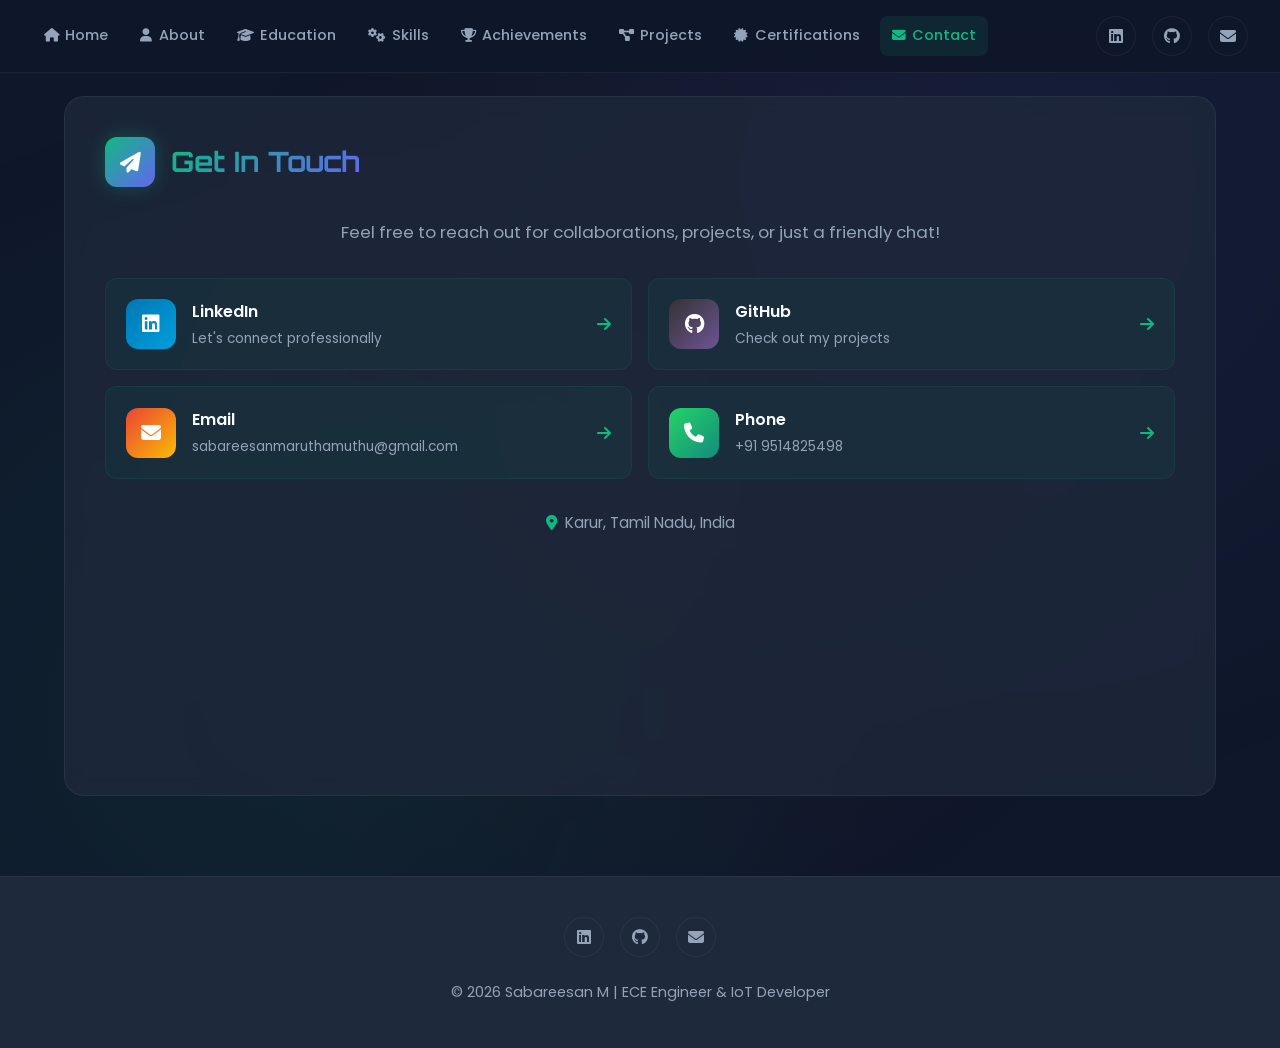
==== contact.html @ 8d986075 "Add files via upload" ====
<!DOCTYPE html>
<html lang="en">
  <head>
    <meta charset="UTF-8" />
    <meta name="viewport" content="width=device-width, initial-scale=1.0" />
    <meta name="description" content="Contact - Sabareesan M" />
    <title>Contact | Sabareesan M</title>
    <link rel="stylesheet" href="style.css" />
    <link rel="preconnect" href="https://fonts.googleapis.com" />
    <link rel="preconnect" href="https://fonts.gstatic.com" crossorigin />
    <link href="https://fonts.googleapis.com/css2?family=Orbitron:wght@400;500;600;700;800;900&family=Poppins:wght@300;400;500;600;700&family=Fira+Code:wght@400;500&display=swap" rel="stylesheet" />
    <link rel="icon" href="assets/icons/chip.svg" />
    <link rel="stylesheet" href="https://cdnjs.cloudflare.com/ajax/libs/font-awesome/6.5.1/css/all.min.css" crossorigin="anonymous" />
  </head>
  <body>
    <div class="parallax-bg" id="parallax-bg"></div>
    <div id="scroll-progress"></div>
    
    <nav class="navbar" id="navbar">
      <ul class="nav-links" id="navLinks">
        <li><a href="index.html"><i class="fas fa-home"></i> <span>Home</span></a></li>
        <li><a href="about.html"><i class="fas fa-user"></i> <span>About</span></a></li>
        <li><a href="education.html"><i class="fas fa-graduation-cap"></i> <span>Education</span></a></li>
        <li><a href="skills.html"><i class="fas fa-cogs"></i> <span>Skills</span></a></li>
        <li><a href="achievements.html"><i class="fas fa-trophy"></i> <span>Achievements</span></a></li>
        <li><a href="projects.html"><i class="fas fa-project-diagram"></i> <span>Projects</span></a></li>
        <li><a href="certifications.html"><i class="fas fa-certificate"></i> <span>Certifications</span></a></li>
        <li><a href="contact.html" class="active"><i class="fas fa-envelope"></i> <span>Contact</span></a></li>
      </ul>
      <div class="nav-icons">
        <a href="https://linkedin.com/in/sabaree-san-504a95327" target="_blank" title="LinkedIn">
          <i class="fab fa-linkedin"></i>
        </a>
        <a href="https://github.com/sabaree123" target="_blank" title="GitHub">
          <i class="fab fa-github"></i>
        </a>
        <a href="mailto:sabareesanmaruthamuthu@gmail.com" title="Gmail">
          <i class="fas fa-envelope"></i>
        </a>
      </div>
      <div class="nav-toggle" id="navToggle"><i class="fas fa-bars"></i></div>
    </nav>

    <main>
      <section class="dashboard-card page-section visible">
        <div class="section-header">
          <span class="section-icon"><i class="fas fa-paper-plane"></i></span>
          <h2>Get In Touch</h2>
        </div>
        <p class="contact-intro">Feel free to reach out for collaborations, projects, or just a friendly chat!</p>
        <div class="contact-cards">
          <a href="https://www.linkedin.com/in/sabaree-san-504a95327/" target="_blank" class="contact-card linkedin">
            <div class="contact-card-icon">
              <i class="fab fa-linkedin"></i>
            </div>
            <div class="contact-card-info">
              <h3>LinkedIn</h3>
              <p>Let's connect professionally</p>
            </div>
            <i class="fas fa-arrow-right"></i>
          </a>
          <a href="https://github.com/sabaree123" target="_blank" class="contact-card github">
            <div class="contact-card-icon">
              <i class="fab fa-github"></i>
            </div>
            <div class="contact-card-info">
              <h3>GitHub</h3>
              <p>Check out my projects</p>
            </div>
            <i class="fas fa-arrow-right"></i>
          </a>
          <a href="mailto:sabareesanmaruthamuthu@gmail.com" class="contact-card email">
            <div class="contact-card-icon">
              <i class="fas fa-envelope"></i>
            </div>
            <div class="contact-card-info">
              <h3>Email</h3>
              <p>sabareesanmaruthamuthu@gmail.com</p>
            </div>
            <i class="fas fa-arrow-right"></i>
          </a>
          <a href="tel:+919514825498" class="contact-card phone">
            <div class="contact-card-icon">
              <i class="fas fa-phone"></i>
            </div>
            <div class="contact-card-info">
              <h3>Phone</h3>
              <p>+91 9514825498</p>
            </div>
            <i class="fas fa-arrow-right"></i>
          </a>
        </div>
        <div class="contact-location">
          <i class="fas fa-map-marker-alt"></i>
          <span>Karur, Tamil Nadu, India</span>
        </div>
      </section>
    </main>

    <!-- Next Page Navigation -->
    <div class="next-page-nav">
      <a href="index.html" class="next-page-btn">
        <div class="page-label">
          <span class="next-text">Back to</span>
          <span class="page-name">Home</span>
        </div>
        <i class="fas fa-home"></i>
      </a>
    </div>

    <!-- Back to Top -->
    <button class="back-to-top" title="Back to Top">
      <i class="fas fa-chevron-up"></i>
    </button>

    <footer class="footer">
      <div class="footer-content">
        <div class="footer-social">
          <a href="https://linkedin.com/in/sabaree-san-504a95327" target="_blank" title="LinkedIn">
            <i class="fab fa-linkedin"></i>
          </a>
          <a href="https://github.com/sabaree123" target="_blank" title="GitHub">
            <i class="fab fa-github"></i>
          </a>
          <a href="mailto:sabareesanmaruthamuthu@gmail.com" title="Email">
            <i class="fas fa-envelope"></i>
          </a>
        </div>
        <div class="footer-text">
          <p>&copy; 2026 Sabareesan M | ECE Engineer & IoT Developer</p>
        </div>
      </div>
    </footer>

    <script src="script.js"></script>
  </body>
</html>
---- style.css ----
/* ============================================
   SABAREESAN M - PORTFOLIO STYLES
   Modern, Attractive & Mobile-First Design
   ============================================ */

/* CSS Variables */
:root {
  --primary: #10b981;
  --primary-light: #34d399;
  --primary-dark: #059669;
  --primary-glow: rgba(16, 185, 129, 0.3);
  --secondary: #6366f1;
  --secondary-light: #818cf8;
  --accent: #f59e0b;
  --dark: #0f172a;
  --dark-lighter: #1e293b;
  --text-primary: #f8fafc;
  --text-secondary: #94a3b8;
  --text-dark: #1e293b;
  --card-bg: rgba(30, 41, 59, 0.8);
  --card-border: rgba(148, 163, 184, 0.1);
  --gradient-primary: linear-gradient(135deg, #10b981 0%, #6366f1 100%);
  --gradient-secondary: linear-gradient(135deg, #1e293b 0%, #0f172a 100%);
  --gradient-hero: linear-gradient(135deg, rgba(16, 185, 129, 0.1) 0%, rgba(99, 102, 241, 0.1) 100%);
  --shadow-sm: 0 1px 2px rgba(0, 0, 0, 0.05);
  --shadow-md: 0 4px 6px -1px rgba(0, 0, 0, 0.1);
  --shadow-lg: 0 10px 15px -3px rgba(0, 0, 0, 0.1);
  --shadow-xl: 0 20px 25px -5px rgba(0, 0, 0, 0.1);
  --shadow-glow: 0 0 40px rgba(16, 185, 129, 0.3);
  --radius-sm: 8px;
  --radius-md: 12px;
  --radius-lg: 20px;
  --radius-xl: 30px;
  --transition-fast: 0.15s ease;
  --transition-normal: 0.3s ease;
  --transition-slow: 0.5s ease;
}

/* Reset & Base */
*, *::before, *::after {
  margin: 0;
  padding: 0;
  box-sizing: border-box;
}

html {
  scroll-behavior: smooth;
  font-size: 16px;
}

body {
  font-family: 'Poppins', -apple-system, BlinkMacSystemFont, 'Segoe UI', Roboto, sans-serif;
  background: var(--dark);
  color: var(--text-primary);
  line-height: 1.6;
  min-height: 100vh;
  overflow-x: hidden;
}

/* Parallax Background */
.parallax-bg {
  position: fixed;
  top: 0;
  left: 0;
  width: 100%;
  height: 100%;
  z-index: 0;
  pointer-events: none;
  background: 
    radial-gradient(circle at 20% 80%, rgba(16, 185, 129, 0.08) 0%, transparent 50%),
    radial-gradient(circle at 80% 20%, rgba(99, 102, 241, 0.08) 0%, transparent 50%),
    radial-gradient(circle at 50% 50%, rgba(245, 158, 11, 0.03) 0%, transparent 70%);
}

/* Floating Shapes */
.floating-shapes {
  position: fixed;
  top: 0;
  left: 0;
  width: 100%;
  height: 100%;
  pointer-events: none;
  z-index: 0;
  overflow: hidden;
}

.shape {
  position: absolute;
  border-radius: 50%;
  opacity: 0.1;
  animation: float 20s infinite ease-in-out;
}

.shape-1 {
  width: 300px;
  height: 300px;
  background: var(--primary);
  top: 10%;
  left: -150px;
  animation-delay: 0s;
}

.shape-2 {
  width: 200px;
  height: 200px;
  background: var(--secondary);
  top: 50%;
  right: -100px;
  animation-delay: -7s;
}

.shape-3 {
  width: 150px;
  height: 150px;
  background: var(--accent);
  bottom: 10%;
  left: 30%;
  animation-delay: -14s;
}

@keyframes float {
  0%, 100% { transform: translate(0, 0) rotate(0deg); }
  25% { transform: translate(30px, -30px) rotate(90deg); }
  50% { transform: translate(0, -50px) rotate(180deg); }
  75% { transform: translate(-30px, -30px) rotate(270deg); }
}

/* Scroll Progress */
#scroll-progress {
  position: fixed;
  top: 0;
  left: 0;
  height: 3px;
  background: var(--gradient-primary);
  width: 0%;
  z-index: 9999;
  transition: width var(--transition-fast);
  box-shadow: 0 0 10px var(--primary);
}

/* ============================================
   NAVIGATION
   ============================================ */
.navbar {
  position: fixed;
  top: 0;
  left: 0;
  right: 0;
  display: flex;
  align-items: center;
  justify-content: space-between;
  padding: 1rem 2rem;
  background: rgba(15, 23, 42, 0.9);
  backdrop-filter: blur(20px);
  -webkit-backdrop-filter: blur(20px);
  border-bottom: 1px solid var(--card-border);
  z-index: 1000;
  transition: all var(--transition-normal);
}

.navbar.scrolled {
  padding: 0.75rem 2rem;
  background: rgba(15, 23, 42, 0.95);
  box-shadow: var(--shadow-lg);
}

.nav-logo {
  display: flex;
  align-items: center;
  gap: 0.75rem;
  text-decoration: none;
}

.chip-icon {
  width: 36px;
  height: 36px;
  filter: drop-shadow(0 0 8px var(--primary-glow));
  transition: transform var(--transition-normal);
}

.nav-logo:hover .chip-icon {
  transform: rotate(180deg);
}

.logo-text {
  font-family: 'Orbitron', monospace;
  font-size: 1.5rem;
  font-weight: 700;
  background: var(--gradient-primary);
  -webkit-background-clip: text;
  -webkit-text-fill-color: transparent;
  background-clip: text;
}

.nav-links {
  display: flex;
  align-items: center;
  gap: 0.5rem;
  list-style: none;
}

.nav-links li a {
  display: flex;
  align-items: center;
  gap: 0.4rem;
  padding: 0.5rem 0.75rem;
  color: var(--text-secondary);
  text-decoration: none;
  font-weight: 500;
  font-size: 0.9rem;
  border-radius: var(--radius-sm);
  transition: all var(--transition-fast);
}

.nav-links li a i {
  font-size: 0.85rem;
}

.nav-links li a:hover,
.nav-links li a.active {
  color: var(--primary);
  background: rgba(16, 185, 129, 0.1);
}

.nav-icons {
  display: flex;
  align-items: center;
  gap: 1rem;
}

.nav-icons a {
  display: flex;
  align-items: center;
  justify-content: center;
  width: 40px;
  height: 40px;
  color: var(--text-secondary);
  border-radius: 50%;
  border: 1px solid var(--card-border);
  text-decoration: none;
  transition: all var(--transition-normal);
}

.nav-icons a:hover {
  color: var(--primary);
  border-color: var(--primary);
  background: rgba(16, 185, 129, 0.1);
  transform: translateY(-2px);
}

.nav-toggle {
  display: none;
  font-size: 1.5rem;
  color: var(--text-primary);
  cursor: pointer;
  padding: 0.5rem;
  border-radius: var(--radius-sm);
  transition: all var(--transition-fast);
}

.nav-toggle:hover {
  background: rgba(16, 185, 129, 0.1);
  color: var(--primary);
}

/* ============================================
   MAIN CONTENT
   ============================================ */
main {
  position: relative;
  z-index: 1;
  display: flex;
  flex-direction: column;
  align-items: center;
  padding: 6rem 1.5rem 3rem;
  gap: 3rem;
  max-width: 1200px;
  margin: 0 auto;
}

/* Dashboard Cards */
.dashboard-card {
  width: 100%;
  background: var(--card-bg);
  backdrop-filter: blur(10px);
  -webkit-backdrop-filter: blur(10px);
  border: 1px solid var(--card-border);
  border-radius: var(--radius-lg);
  padding: 2.5rem;
  transition: all var(--transition-normal);
  animation: fadeInUp 0.6s ease forwards;
  opacity: 0;
  transform: translateY(30px);
}

.dashboard-card.visible {
  opacity: 1;
  transform: translateY(0);
}

.dashboard-card:not(.hero-section):hover {
  border-color: var(--primary);
  box-shadow: var(--shadow-glow);
  transform: translateY(-5px);
}

/* Section Headers */
.section-header {
  display: flex;
  align-items: center;
  gap: 1rem;
  margin-bottom: 2rem;
}

.section-icon {
  display: flex;
  align-items: center;
  justify-content: center;
  width: 50px;
  height: 50px;
  background: var(--gradient-primary);
  border-radius: var(--radius-md);
  box-shadow: 0 0 20px var(--primary-glow);
}

.section-icon i,
.section-icon .fas,
.section-icon .fab {
  color: #ffffff !important;
  font-size: 1.3rem !important;
  -webkit-text-fill-color: #ffffff !important;
}

.section-header h2 {
  font-family: 'Orbitron', monospace;
  font-size: 1.75rem;
  font-weight: 700;
  background: var(--gradient-primary);
  -webkit-background-clip: text;
  -webkit-text-fill-color: transparent;
  background-clip: text;
}

/* ============================================
   HERO SECTION
   ============================================ */
.hero-section {
  min-height: calc(100vh - 6rem);
  display: flex;
  flex-direction: column;
  justify-content: center;
  align-items: center;
  text-align: center;
  background: var(--gradient-hero);
  border: 1px solid rgba(16, 185, 129, 0.2);
  position: relative;
  overflow: hidden;
  padding: 4rem 2rem;
}

.hero-section::before {
  content: '';
  position: absolute;
  top: -50%;
  left: -50%;
  width: 200%;
  height: 200%;
  background: radial-gradient(circle, rgba(16, 185, 129, 0.1) 0%, transparent 50%);
  animation: pulse 4s ease-in-out infinite;
}

@keyframes pulse {
  0%, 100% { transform: scale(1); opacity: 0.5; }
  50% { transform: scale(1.1); opacity: 0.8; }
}

.hero-content {
  position: relative;
  z-index: 1;
}

.hero-badge {
  display: inline-flex;
  align-items: center;
  gap: 0.5rem;
  background: rgba(16, 185, 129, 0.1);
  border: 1px solid rgba(16, 185, 129, 0.3);
  color: var(--primary);
  padding: 0.5rem 1.25rem;
  border-radius: 50px;
  font-size: 0.9rem;
  font-weight: 500;
  margin-bottom: 1.5rem;
  animation: fadeInDown 0.6s ease 0.2s forwards;
  opacity: 0;
}

.hero-content h1 {
  font-family: 'Orbitron', monospace;
  font-size: clamp(2.5rem, 8vw, 4rem);
  font-weight: 900;
  margin-bottom: 0.5rem;
  background: var(--gradient-primary);
  -webkit-background-clip: text;
  -webkit-text-fill-color: transparent;
  background-clip: text;
  text-shadow: 0 0 60px var(--primary-glow);
  animation: fadeInUp 0.6s ease 0.3s forwards;
  opacity: 0;
}

.hero-title {
  font-size: clamp(1rem, 3vw, 1.5rem);
  color: var(--text-secondary);
  font-weight: 400;
  margin-bottom: 0.75rem;
  animation: fadeInUp 0.6s ease 0.4s forwards;
  opacity: 0;
}

.hero-location {
  display: inline-flex;
  align-items: center;
  gap: 0.5rem;
  color: var(--text-secondary);
  font-size: 0.95rem;
  margin-bottom: 1.5rem;
  animation: fadeInUp 0.6s ease 0.5s forwards;
  opacity: 0;
}

.hero-location i {
  color: var(--primary);
}

/* Hero Social */
.hero-social {
  display: flex;
  justify-content: center;
  gap: 1rem;
  margin-bottom: 1.5rem;
  animation: fadeInUp 0.6s ease 0.6s forwards;
  opacity: 0;
}

.social-btn {
  display: flex;
  align-items: center;
  justify-content: center;
  width: 50px;
  height: 50px;
  border-radius: 50%;
  font-size: 1.25rem;
  color: #fff;
  text-decoration: none;
  transition: all var(--transition-normal);
  position: relative;
  overflow: hidden;
}

.social-btn::before {
  content: '';
  position: absolute;
  inset: 0;
  background: rgba(255, 255, 255, 0.1);
  transform: scale(0);
  border-radius: 50%;
  transition: transform var(--transition-normal);
}

.social-btn:hover::before {
  transform: scale(1);
}

.social-btn:hover {
  transform: translateY(-5px) scale(1.1);
  box-shadow: 0 10px 30px rgba(0, 0, 0, 0.3);
}

.social-btn.linkedin { background: linear-gradient(135deg, #0077b5, #00a0dc); }
.social-btn.github { background: linear-gradient(135deg, #333, #6e5494); }
.social-btn.email { background: linear-gradient(135deg, #ea4335, #fbbc04); }
.social-btn.phone { background: linear-gradient(135deg, #25d366, #128c7e); }

.animated-subtitle {
  font-size: 1.1rem;
  color: var(--primary);
  margin-bottom: 2rem;
  min-height: 1.5em;
  font-family: 'Fira Code', monospace;
}

/* Hero Stats */
.hero-stats {
  display: flex;
  justify-content: center;
  gap: 2rem;
  margin-bottom: 2rem;
  animation: fadeInUp 0.6s ease 0.7s forwards;
  opacity: 0;
  flex-wrap: wrap;
}

.stat {
  display: flex;
  flex-direction: column;
  align-items: center;
  background: rgba(16, 185, 129, 0.1);
  border: 1px solid rgba(16, 185, 129, 0.2);
  border-radius: var(--radius-md);
  padding: 1rem 1.5rem;
  min-width: 100px;
  transition: all var(--transition-normal);
}

.stat:hover {
  background: rgba(16, 185, 129, 0.15);
  transform: translateY(-3px);
  box-shadow: 0 10px 30px rgba(16, 185, 129, 0.2);
}

.stat span:first-child {
  font-family: 'Orbitron', monospace;
  font-size: 2.5rem;
  font-weight: 700;
  color: var(--primary);
  line-height: 1;
}

.stat span:last-child {
  font-size: 0.85rem;
  color: var(--text-secondary);
  margin-top: 0.25rem;
}

/* Hero Buttons */
.hero-buttons {
  display: flex;
  gap: 1rem;
  justify-content: center;
  flex-wrap: wrap;
  animation: fadeInUp 0.6s ease 0.8s forwards;
  opacity: 0;
}

.resume-btn {
  display: inline-flex;
  align-items: center;
  gap: 0.5rem;
  padding: 0.875rem 1.75rem;
  border-radius: 50px;
  font-family: 'Poppins', sans-serif;
  font-weight: 600;
  font-size: 0.95rem;
  text-decoration: none;
  transition: all var(--transition-normal);
  cursor: pointer;
}

.resume-btn.primary {
  background: var(--gradient-primary);
  color: #fff;
  box-shadow: 0 4px 20px rgba(16, 185, 129, 0.4);
}

.resume-btn.primary:hover {
  transform: translateY(-3px);
  box-shadow: 0 8px 30px rgba(16, 185, 129, 0.5);
}

.resume-btn.secondary {
  background: transparent;
  color: var(--primary);
  border: 2px solid var(--primary);
}

.resume-btn.secondary:hover {
  background: rgba(16, 185, 129, 0.1);
  transform: translateY(-3px);
}

/* Scroll Indicator */
.scroll-indicator {
  position: absolute;
  bottom: 1rem;
  left: 50%;
  transform: translateX(-50%);
  display: flex;
  flex-direction: column;
  align-items: center;
  gap: 0.5rem;
  opacity: 0;
  animation: fadeInUp 1s ease 1.5s forwards, floatUpDown 2s ease-in-out 2.5s infinite;
}

.mouse {
  width: 24px;
  height: 38px;
  border: 2px solid var(--primary);
  border-radius: 15px;
  position: relative;
  box-shadow: 0 0 10px var(--primary-glow);
}

.wheel {
  width: 3px;
  height: 7px;
  background: var(--primary);
  border-radius: 2px;
  position: absolute;
  top: 6px;
  left: 50%;
  transform: translateX(-50%);
  animation: scrollWheel 1.5s infinite;
}

@keyframes scrollWheel {
  0% { opacity: 1; transform: translateX(-50%) translateY(0); }
  100% { opacity: 0; transform: translateX(-50%) translateY(15px); }
}

@keyframes floatUpDown {
  0%, 100% { transform: translateX(-50%) translateY(0); }
  50% { transform: translateX(-50%) translateY(-8px); }
}

.scroll-indicator span {
  font-size: 0.7rem;
  color: var(--text-secondary);
  text-transform: uppercase;
  letter-spacing: 2px;
  opacity: 0.7;
}

/* ============================================
   ABOUT SECTION
   ============================================ */
.about-content {
  max-width: 800px;
}

.about-text .lead {
  font-size: 1.15rem;
  color: var(--text-primary);
  margin-bottom: 1rem;
  line-height: 1.8;
}

.about-text p {
  color: var(--text-secondary);
  margin-bottom: 1.5rem;
  line-height: 1.8;
}

.about-text strong {
  color: var(--primary);
}

.about-highlights {
  display: grid;
  grid-template-columns: repeat(auto-fit, minmax(140px, 1fr));
  gap: 1rem;
  margin-top: 2rem;
}

.highlight-item {
  display: flex;
  flex-direction: column;
  align-items: center;
  gap: 0.5rem;
  padding: 1.25rem;
  background: rgba(16, 185, 129, 0.05);
  border: 1px solid rgba(16, 185, 129, 0.1);
  border-radius: var(--radius-md);
  transition: all var(--transition-normal);
}

.highlight-item:hover {
  background: rgba(16, 185, 129, 0.1);
  border-color: var(--primary);
  transform: translateY(-3px);
}

.highlight-item i {
  font-size: 1.5rem;
  color: var(--primary);
}

.highlight-item span {
  font-size: 0.9rem;
  font-weight: 500;
  color: var(--text-secondary);
}

/* ============================================
   EDUCATION SECTION - TIMELINE
   ============================================ */
.timeline {
  position: relative;
  padding-left: 2rem;
}

.timeline::before {
  content: '';
  position: absolute;
  left: 0;
  top: 0;
  bottom: 0;
  width: 2px;
  background: linear-gradient(to bottom, var(--primary), var(--secondary));
}

.timeline-item {
  position: relative;
  padding-bottom: 2rem;
  padding-left: 2rem;
}

.timeline-item:last-child {
  padding-bottom: 0;
}

.timeline-icon {
  position: absolute;
  left: -2.5rem;
  width: 40px;
  height: 40px;
  background: var(--dark);
  border: 2px solid var(--primary);
  border-radius: 50%;
  display: flex;
  align-items: center;
  justify-content: center;
  color: var(--primary);
  box-shadow: 0 0 20px var(--primary-glow);
}

.timeline-content {
  background: rgba(16, 185, 129, 0.05);
  border: 1px solid rgba(16, 185, 129, 0.1);
  border-radius: var(--radius-md);
  padding: 1.5rem;
  transition: all var(--transition-normal);
}

.timeline-content:hover {
  background: rgba(16, 185, 129, 0.1);
  border-color: var(--primary);
}

.timeline-content h3 {
  font-size: 1.1rem;
  font-weight: 600;
  color: var(--text-primary);
  margin-bottom: 0.25rem;
}

.timeline-content h4 {
  font-size: 0.95rem;
  color: var(--primary);
  font-weight: 500;
  margin-bottom: 0.5rem;
}

.timeline-date {
  display: inline-flex;
  align-items: center;
  gap: 0.5rem;
  font-size: 0.85rem;
  color: var(--text-secondary);
  background: rgba(99, 102, 241, 0.1);
  padding: 0.25rem 0.75rem;
  border-radius: 50px;
  margin-bottom: 0.75rem;
}

.timeline-content p {
  font-size: 0.9rem;
  color: var(--text-secondary);
  line-height: 1.6;
}

/* ============================================
   SKILLS SECTION
   ============================================ */
.skills-container {
  display: flex;
  flex-direction: column;
  gap: 2rem;
}

.skill-category h3 {
  display: flex;
  align-items: center;
  gap: 0.75rem;
  font-size: 1rem;
  font-weight: 600;
  color: var(--text-primary);
  margin-bottom: 1rem;
}

.skill-category h3 i {
  color: var(--primary);
}

.skills-chips {
  display: flex;
  flex-wrap: wrap;
  gap: 0.75rem;
}

.skill-chip {
  display: inline-flex;
  align-items: center;
  gap: 0.5rem;
  background: rgba(16, 185, 129, 0.1);
  border: 1px solid rgba(16, 185, 129, 0.2);
  color: var(--text-primary);
  padding: 0.5rem 1rem;
  border-radius: 50px;
  font-size: 0.85rem;
  font-weight: 500;
  transition: all var(--transition-normal);
}

.skill-chip:hover {
  background: rgba(16, 185, 129, 0.2);
  border-color: var(--primary);
  transform: translateY(-2px);
  box-shadow: 0 5px 15px rgba(16, 185, 129, 0.2);
}

.skill-chip i {
  color: var(--primary);
  font-size: 0.9rem;
}

/* ============================================
   ACHIEVEMENTS SECTION
   ============================================ */
.achievements-grid {
  display: grid;
  grid-template-columns: repeat(auto-fit, minmax(280px, 1fr));
  gap: 1.5rem;
}

.achievement-card {
  display: flex;
  gap: 1rem;
  background: rgba(16, 185, 129, 0.05);
  border: 1px solid rgba(16, 185, 129, 0.1);
  border-radius: var(--radius-md);
  padding: 1.5rem;
  transition: all var(--transition-normal);
}

.achievement-card:hover {
  background: rgba(16, 185, 129, 0.1);
  border-color: var(--primary);
  transform: translateY(-3px);
}

.achievement-icon {
  display: flex;
  align-items: center;
  justify-content: center;
  width: 50px;
  height: 50px;
  border-radius: var(--radius-md);
  font-size: 1.25rem;
  flex-shrink: 0;
}

.achievement-icon.gold {
  background: linear-gradient(135deg, #ffd700, #ffb347);
  color: #000;
}

.achievement-icon.silver {
  background: linear-gradient(135deg, #c0c0c0, #e8e8e8);
  color: #000;
}

.achievement-icon.bronze {
  background: linear-gradient(135deg, #cd7f32, #daa06d);
  color: #000;
}

.achievement-content h3 {
  font-size: 1rem;
  font-weight: 600;
  color: var(--text-primary);
  margin-bottom: 0.25rem;
}

.achievement-content p {
  font-size: 0.9rem;
  color: var(--text-secondary);
  margin-bottom: 0.5rem;
  line-height: 1.5;
}

.achievement-tag {
  display: inline-block;
  background: rgba(99, 102, 241, 0.1);
  color: var(--secondary-light);
  padding: 0.2rem 0.6rem;
  border-radius: 50px;
  font-size: 0.75rem;
  font-weight: 500;
}

/* ============================================
   PROJECTS SECTION
   ============================================ */
.projects-grid {
  display: grid;
  grid-template-columns: repeat(auto-fit, minmax(280px, 1fr));
  gap: 1.5rem;
}

.project-card {
  background: rgba(16, 185, 129, 0.05);
  border: 1px solid rgba(16, 185, 129, 0.1);
  border-radius: var(--radius-md);
  padding: 1.5rem;
  transition: all var(--transition-normal);
  display: flex;
  flex-direction: column;
}

.project-card:hover {
  background: rgba(16, 185, 129, 0.1);
  border-color: var(--primary);
  transform: translateY(-5px);
  box-shadow: 0 10px 40px rgba(16, 185, 129, 0.2);
}

.project-header {
  display: flex;
  justify-content: space-between;
  align-items: flex-start;
  margin-bottom: 1rem;
}

.project-icon {
  display: flex;
  align-items: center;
  justify-content: center;
  width: 50px;
  height: 50px;
  background: var(--gradient-primary);
  border-radius: var(--radius-md);
}

.project-icon i,
.project-icon .fas,
.project-icon .fab {
  color: #ffffff !important;
  font-size: 1.25rem !important;
  -webkit-text-fill-color: #ffffff !important;
}

.project-links a {
  display: flex;
  align-items: center;
  justify-content: center;
  width: 36px;
  height: 36px;
  color: var(--text-secondary);
  border: 1px solid var(--card-border);
  border-radius: 50%;
  text-decoration: none;
  transition: all var(--transition-normal);
}

.project-links a:hover {
  color: var(--primary);
  border-color: var(--primary);
  background: rgba(16, 185, 129, 0.1);
}

.project-card h3 {
  font-size: 1.1rem;
  font-weight: 600;
  color: var(--text-primary);
  margin-bottom: 0.75rem;
}

.project-card p {
  font-size: 0.9rem;
  color: var(--text-secondary);
  line-height: 1.6;
  margin-bottom: 1rem;
  flex-grow: 1;
}

.project-tags {
  display: flex;
  flex-wrap: wrap;
  gap: 0.5rem;
}

.project-tags span {
  background: rgba(99, 102, 241, 0.1);
  color: var(--secondary-light);
  padding: 0.25rem 0.75rem;
  border-radius: 50px;
  font-size: 0.75rem;
  font-weight: 500;
}

/* ============================================
   CERTIFICATIONS SECTION
   ============================================ */
.certifications-grid {
  display: flex;
  flex-direction: column;
  gap: 1rem;
}

.certification-card {
  display: flex;
  align-items: center;
  gap: 1rem;
  background: rgba(16, 185, 129, 0.05);
  border: 1px solid rgba(16, 185, 129, 0.1);
  border-radius: var(--radius-md);
  padding: 1.25rem;
  transition: all var(--transition-normal);
}

.certification-card:hover {
  background: rgba(16, 185, 129, 0.1);
  border-color: var(--primary);
  transform: translateX(5px);
}

.cert-icon {
  display: flex;
  align-items: center;
  justify-content: center;
  width: 50px;
  height: 50px;
  background: var(--gradient-primary);
  border-radius: var(--radius-md);
  flex-shrink: 0;
}

.cert-icon i,
.cert-icon .fas,
.cert-icon .fab {
  color: #ffffff !important;
  font-size: 1.25rem !important;
  -webkit-text-fill-color: #ffffff !important;
}

.cert-content {
  flex-grow: 1;
}

.cert-content h3 {
  font-size: 1rem;
  font-weight: 600;
  color: var(--text-primary);
  margin-bottom: 0.2rem;
}

.cert-content p {
  font-size: 0.9rem;
  color: var(--primary);
  margin-bottom: 0.25rem;
}

.cert-date {
  font-size: 0.8rem;
  color: var(--text-secondary);
}

.cert-badge {
  font-size: 1.5rem;
  color: var(--primary);
}

/* ============================================
   INTERESTS SECTION
   ============================================ */
.interests-container {
  display: grid;
  grid-template-columns: repeat(auto-fit, minmax(140px, 1fr));
  gap: 1rem;
}

.interest-item {
  display: flex;
  flex-direction: column;
  align-items: center;
  gap: 0.75rem;
  background: rgba(16, 185, 129, 0.05);
  border: 1px solid rgba(16, 185, 129, 0.1);
  border-radius: var(--radius-md);
  padding: 1.5rem 1rem;
  transition: all var(--transition-normal);
}

.interest-item:hover {
  background: rgba(16, 185, 129, 0.1);
  border-color: var(--primary);
  transform: translateY(-5px);
  box-shadow: 0 10px 30px rgba(16, 185, 129, 0.2);
}

.interest-icon {
  display: flex;
  align-items: center;
  justify-content: center;
  width: 50px;
  height: 50px;
  background: var(--gradient-primary);
  border-radius: 50%;
}

.interest-icon i,
.interest-icon .fas,
.interest-icon .fab,
.interest-icon .far {
  color: #ffffff !important;
  font-size: 1.25rem !important;
  -webkit-text-fill-color: #ffffff !important;
}

.interest-item span {
  font-size: 0.9rem;
  font-weight: 500;
  color: var(--text-secondary);
  text-align: center;
}

/* ============================================
   CONTACT SECTION
   ============================================ */
.contact-intro {
  text-align: center;
  color: var(--text-secondary);
  margin-bottom: 2rem;
  font-size: 1.05rem;
}

.contact-cards {
  display: grid;
  grid-template-columns: repeat(auto-fit, minmax(250px, 1fr));
  gap: 1rem;
  margin-bottom: 2rem;
}

.contact-card {
  display: flex;
  align-items: center;
  gap: 1rem;
  background: rgba(16, 185, 129, 0.05);
  border: 1px solid rgba(16, 185, 129, 0.1);
  border-radius: var(--radius-md);
  padding: 1.25rem;
  text-decoration: none;
  transition: all var(--transition-normal);
  color: var(--text-primary);
}

.contact-card:hover {
  background: rgba(16, 185, 129, 0.1);
  border-color: var(--primary);
  transform: translateX(5px);
}

.contact-card-icon {
  display: flex;
  align-items: center;
  justify-content: center;
  width: 50px;
  height: 50px;
  border-radius: var(--radius-md);
  font-size: 1.25rem;
  color: #fff;
  flex-shrink: 0;
}

.contact-card.linkedin .contact-card-icon { background: linear-gradient(135deg, #0077b5, #00a0dc); }
.contact-card.github .contact-card-icon { background: linear-gradient(135deg, #333, #6e5494); }
.contact-card.email .contact-card-icon { background: linear-gradient(135deg, #ea4335, #fbbc04); }
.contact-card.phone .contact-card-icon { background: linear-gradient(135deg, #25d366, #128c7e); }

.contact-card-info {
  flex-grow: 1;
}

.contact-card-info h3 {
  font-size: 1rem;
  font-weight: 600;
  margin-bottom: 0.2rem;
}

.contact-card-info p {
  font-size: 0.85rem;
  color: var(--text-secondary);
}

.contact-card > i:last-child {
  color: var(--primary);
  transition: transform var(--transition-normal);
}

.contact-card:hover > i:last-child {
  transform: translateX(5px);
}

.contact-location {
  display: flex;
  align-items: center;
  justify-content: center;
  gap: 0.5rem;
  color: var(--text-secondary);
  font-size: 0.95rem;
}

.contact-location i {
  color: var(--primary);
}

/* ============================================
   QUICK NAVIGATION CARDS (Home Page)
   ============================================ */
.quick-nav-grid {
  display: grid;
  grid-template-columns: repeat(auto-fit, minmax(250px, 1fr));
  gap: 1.5rem;
}

.quick-nav-card {
  display: flex;
  flex-direction: column;
  align-items: center;
  text-align: center;
  background: rgba(16, 185, 129, 0.05);
  border: 1px solid rgba(16, 185, 129, 0.1);
  border-radius: var(--radius-md);
  padding: 2rem 1.5rem;
  text-decoration: none;
  transition: all var(--transition-normal);
}

.quick-nav-card:hover {
  background: rgba(16, 185, 129, 0.1);
  border-color: var(--primary);
  transform: translateY(-8px);
  box-shadow: 0 15px 40px rgba(16, 185, 129, 0.25);
}

.quick-nav-icon {
  display: flex;
  align-items: center;
  justify-content: center;
  width: 70px;
  height: 70px;
  background: var(--gradient-primary);
  border-radius: 50%;
  margin-bottom: 1rem;
  transition: transform var(--transition-normal);
}

.quick-nav-card:hover .quick-nav-icon {
  transform: scale(1.1) rotate(5deg);
}

.quick-nav-icon i {
  color: #ffffff !important;
  font-size: 1.75rem !important;
  -webkit-text-fill-color: #ffffff !important;
}

.quick-nav-card h3 {
  font-family: 'Orbitron', monospace;
  font-size: 1.1rem;
  color: var(--text-primary);
  margin-bottom: 0.5rem;
}

.quick-nav-card p {
  font-size: 0.9rem;
  color: var(--text-secondary);
  line-height: 1.5;
}

/* Page Section Styles */
.page-section {
  min-height: calc(100vh - 200px);
}

/* Timeline Highlights */
.timeline-highlights {
  display: flex;
  flex-wrap: wrap;
  gap: 0.5rem;
  margin-top: 1rem;
}

.timeline-highlights span {
  display: inline-flex;
  align-items: center;
  gap: 0.3rem;
  background: rgba(16, 185, 129, 0.1);
  color: var(--primary);
  padding: 0.25rem 0.75rem;
  border-radius: 50px;
  font-size: 0.8rem;
}

.timeline-highlights span i {
  font-size: 0.7rem;
}

/* ============================================
   FOOTER
   ============================================ */
.footer {
  position: relative;
  z-index: 1;
  background: var(--dark-lighter);
  border-top: 1px solid var(--card-border);
  padding: 2.5rem 1.5rem;
  margin-top: 2rem;
}

.footer-content {
  max-width: 1200px;
  margin: 0 auto;
  display: flex;
  flex-direction: column;
  align-items: center;
  gap: 1.5rem;
  text-align: center;
}

.footer-logo {
  display: flex;
  align-items: center;
  gap: 0.75rem;
}

.footer-chip {
  width: 30px;
  height: 30px;
}

.footer-logo span {
  font-family: 'Orbitron', monospace;
  font-size: 1.25rem;
  font-weight: 700;
  color: var(--primary);
}

.footer-social {
  display: flex;
  gap: 1rem;
}

.footer-social a {
  display: flex;
  align-items: center;
  justify-content: center;
  width: 40px;
  height: 40px;
  color: var(--text-secondary);
  border: 1px solid var(--card-border);
  border-radius: 50%;
  text-decoration: none;
  transition: all var(--transition-normal);
}

.footer-social a:hover {
  color: var(--primary);
  border-color: var(--primary);
  background: rgba(16, 185, 129, 0.1);
  transform: translateY(-3px);
}

.footer-text p {
  color: var(--text-secondary);
  font-size: 0.9rem;
  margin-bottom: 0.25rem;
}

.footer-text i {
  color: #ef4444;
}

/* ============================================
   ANIMATIONS
   ============================================ */
@keyframes fadeInUp {
  from {
    opacity: 0;
    transform: translateY(30px);
  }
  to {
    opacity: 1;
    transform: translateY(0);
  }
}

@keyframes fadeInDown {
  from {
    opacity: 0;
    transform: translateY(-20px);
  }
  to {
    opacity: 1;
    transform: translateY(0);
  }
}

.fade-in {
  opacity: 0;
  transform: translateY(30px);
}

.fade-in.visible {
  animation: fadeInUp 0.6s ease forwards;
}

/* ============================================
   RESPONSIVE DESIGN
   ============================================ */

/* Large Desktop */
@media (min-width: 1400px) {
  main {
    max-width: 1400px;
  }
  
  .dashboard-card {
    padding: 3rem;
  }
  
  .hero-content h1 {
    font-size: 4.5rem;
  }
  
  .projects-grid,
  .achievements-grid {
    grid-template-columns: repeat(3, 1fr);
  }
  
  .interests-container {
    grid-template-columns: repeat(4, 1fr);
  }
  
  .contact-cards {
    grid-template-columns: repeat(4, 1fr);
  }
}

/* Desktop */
@media (min-width: 1200px) and (max-width: 1399px) {
  .projects-grid {
    grid-template-columns: repeat(2, 1fr);
  }
  
  .achievements-grid {
    grid-template-columns: repeat(3, 1fr);
  }
  
  .contact-cards {
    grid-template-columns: repeat(2, 1fr);
  }
}

/* Tablets */
@media (max-width: 1024px) {
  .nav-links li a span {
    display: none;
  }
  
  .nav-links li a i {
    font-size: 1.1rem;
  }
  
  main {
    padding: 5rem 1.5rem 2rem;
    gap: 2rem;
  }
  
  .dashboard-card {
    padding: 2rem;
  }
}

/* Mobile Landscape & Small Tablets */
@media (max-width: 768px) {
  html {
    font-size: 15px;
  }
  
  .navbar {
    padding: 0.75rem 1rem;
  }
  
  .nav-links {
    position: fixed;
    top: 0;
    left: 0;
    right: 0;
    bottom: 0;
    background: rgba(15, 23, 42, 0.98);
    backdrop-filter: blur(20px);
    flex-direction: column;
    justify-content: center;
    align-items: center;
    gap: 1rem;
    transform: translateX(-100%);
    transition: transform var(--transition-normal);
    z-index: 999;
  }
  
  .nav-links.open {
    transform: translateX(0);
  }
  
  .nav-links li a {
    font-size: 1.25rem;
    padding: 1rem 2rem;
  }
  
  .nav-links li a span {
    display: inline;
  }
  
  .nav-icons {
    display: none;
  }
  
  .nav-toggle {
    display: block;
    z-index: 1001;
  }
  
  main {
    padding: 4.5rem 1rem 2rem;
    gap: 1.5rem;
  }
  
  .dashboard-card {
    padding: 1.5rem;
    border-radius: var(--radius-md);
  }
  
  .hero-section {
    min-height: auto;
    padding: 3rem 1.5rem;
  }
  
  .hero-stats {
    gap: 1rem;
  }
  
  .stat {
    padding: 0.75rem 1rem;
    min-width: 80px;
  }
  
  .stat span:first-child {
    font-size: 2rem;
  }
  
  .hero-buttons {
    flex-direction: column;
    width: 100%;
  }
  
  .resume-btn {
    width: 100%;
    justify-content: center;
  }
  
  .scroll-indicator {
    display: none;
  }
  
  .section-header {
    flex-direction: column;
    text-align: center;
  }
  
  .section-header h2 {
    font-size: 1.5rem;
  }
  
  .timeline {
    padding-left: 1.5rem;
  }
  
  .timeline-icon {
    left: -2rem;
    width: 32px;
    height: 32px;
    font-size: 0.9rem;
  }
  
  .timeline-item {
    padding-left: 1rem;
  }
  
  .achievements-grid,
  .projects-grid {
    grid-template-columns: 1fr;
  }
  
  .contact-cards {
    grid-template-columns: 1fr;
  }
  
  .interests-container {
    grid-template-columns: repeat(2, 1fr);
  }
  
  .about-highlights {
    grid-template-columns: repeat(2, 1fr);
  }
}

/* Mobile Portrait */
@media (max-width: 480px) {
  html {
    font-size: 14px;
  }
  
  .hero-content h1 {
    font-size: 2rem;
  }
  
  .hero-social {
    gap: 0.75rem;
  }
  
  .social-btn {
    width: 45px;
    height: 45px;
    font-size: 1.1rem;
  }
  
  .hero-stats {
    flex-direction: column;
    align-items: center;
  }
  
  .stat {
    width: 100%;
    max-width: 200px;
  }
  
  .skill-chip {
    font-size: 0.8rem;
    padding: 0.4rem 0.75rem;
  }
  
  .project-card,
  .achievement-card,
  .certification-card {
    padding: 1.25rem;
  }
  
  .interests-container {
    grid-template-columns: repeat(2, 1fr);
    gap: 0.75rem;
  }
  
  .interest-item {
    padding: 1rem 0.75rem;
  }
  
  .interest-icon {
    width: 40px;
    height: 40px;
    font-size: 1rem;
  }
  
  .footer {
    padding: 2rem 1rem;
  }
}

/* Extra small devices */
@media (max-width: 360px) {
  .dashboard-card {
    padding: 1rem;
  }
  
  .section-header h2 {
    font-size: 1.3rem;
  }
  
  .about-highlights {
    grid-template-columns: 1fr;
  }
  
  .interests-container {
    grid-template-columns: 1fr;
  }
}

/* Dark mode preference */
@media (prefers-color-scheme: light) {
  /* Keep dark theme as default for this portfolio */
}

/* Reduced motion */
@media (prefers-reduced-motion: reduce) {
  *, *::before, *::after {
    animation-duration: 0.01ms !important;
    animation-iteration-count: 1 !important;
    transition-duration: 0.01ms !important;
  }
  
  .parallax-bg,
  .floating-shapes {
    display: none;
  }
}

/* Next Page Navigation */
.next-page-nav {
  position: fixed;
  bottom: 30px;
  right: 30px;
  z-index: 1000;
  opacity: 0;
  visibility: hidden;
  transform: translateY(20px);
  transition: all 0.4s cubic-bezier(0.4, 0, 0.2, 1);
}

.next-page-nav.visible {
  opacity: 1;
  visibility: visible;
  transform: translateY(0);
}

.next-page-btn {
  display: flex;
  align-items: center;
  gap: 10px;
  padding: 14px 24px;
  background: var(--gradient-primary);
  color: white;
  text-decoration: none;
  border-radius: var(--radius-xl);
  font-family: 'Poppins', sans-serif;
  font-weight: 600;
  font-size: 0.95rem;
  box-shadow: 0 10px 30px rgba(16, 185, 129, 0.4);
  transition: all var(--transition-normal);
  border: none;
  cursor: pointer;
}

.next-page-btn:hover {
  transform: translateX(5px);
  box-shadow: 0 15px 40px rgba(16, 185, 129, 0.5);
}

.next-page-btn i {
  font-size: 1.1rem;
  transition: transform var(--transition-normal);
}

.next-page-btn:hover i {
  transform: translateX(5px);
  animation: bounceRight 0.6s infinite;
}

@keyframes bounceRight {
  0%, 100% { transform: translateX(0); }
  50% { transform: translateX(8px); }
}

.next-page-btn .page-label {
  display: flex;
  flex-direction: column;
  align-items: flex-start;
  line-height: 1.2;
}

.next-page-btn .next-text {
  font-size: 0.7rem;
  opacity: 0.8;
  text-transform: uppercase;
  letter-spacing: 1px;
}

.next-page-btn .page-name {
  font-size: 0.95rem;
}

/* Back to Top Button */
.back-to-top {
  position: fixed;
  bottom: 30px;
  left: 30px;
  z-index: 1000;
  width: 50px;
  height: 50px;
  background: var(--dark-lighter);
  border: 1px solid var(--card-border);
  border-radius: 50%;
  display: flex;
  align-items: center;
  justify-content: center;
  color: var(--text-secondary);
  text-decoration: none;
  opacity: 0;
  visibility: hidden;
  transform: translateY(20px);
  transition: all 0.4s cubic-bezier(0.4, 0, 0.2, 1);
  cursor: pointer;
}

.back-to-top.visible {
  opacity: 1;
  visibility: visible;
  transform: translateY(0);
}

.back-to-top:hover {
  background: var(--primary);
  color: white;
  border-color: var(--primary);
  transform: translateY(-3px);
}

.back-to-top i {
  font-size: 1.2rem;
}

/* Responsive adjustments for navigation buttons */
@media (max-width: 768px) {
  .next-page-nav {
    bottom: 20px;
    right: 20px;
  }
  
  .next-page-btn {
    padding: 12px 18px;
    font-size: 0.85rem;
  }
  
  .next-page-btn .next-text {
    font-size: 0.6rem;
  }
  
  .next-page-btn .page-name {
    font-size: 0.85rem;
  }
  
  .back-to-top {
    bottom: 20px;
    left: 20px;
    width: 45px;
    height: 45px;
  }
}

@media (max-width: 480px) {
  .next-page-nav {
    bottom: 15px;
    right: 15px;
    left: 15px;
  }
  
  .next-page-btn {
    width: 100%;
    justify-content: center;
    padding: 14px 20px;
  }
  
  .back-to-top {
    display: none;
  }
}

/* Print styles */
@media print {
  .navbar,
  .parallax-bg,
  .floating-shapes,
  #scroll-progress,
  .scroll-indicator,
  .nav-toggle,
  .next-page-nav,
  .back-to-top {
    display: none !important;
  }
  
  body {
    background: #fff;
    color: #000;
  }
  
  .dashboard-card {
    background: #fff;
    border: 1px solid #ddd;
    box-shadow: none;
    page-break-inside: avoid;
  }
}
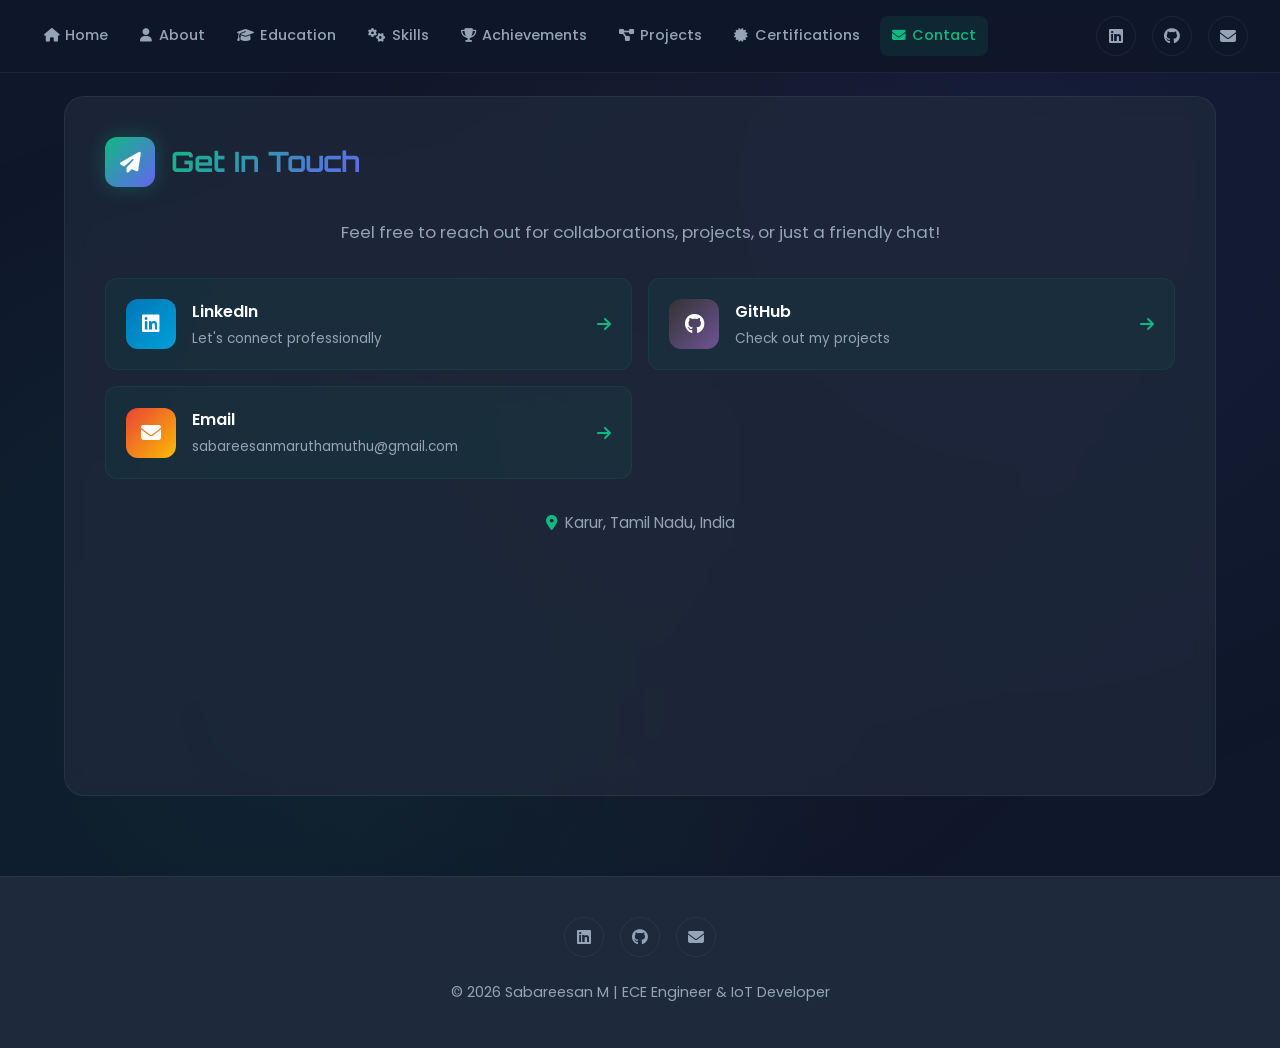
==== commit 66f31fed: "Add files via upload" ====
--- a/contact.html
+++ b/contact.html
@@ -79,16 +79,6 @@
             </div>
             <i class="fas fa-arrow-right"></i>
           </a>
-          <a href="tel:+919514825498" class="contact-card phone">
-            <div class="contact-card-icon">
-              <i class="fas fa-phone"></i>
-            </div>
-            <div class="contact-card-info">
-              <h3>Phone</h3>
-              <p>+91 9514825498</p>
-            </div>
-            <i class="fas fa-arrow-right"></i>
-          </a>
         </div>
         <div class="contact-location">
           <i class="fas fa-map-marker-alt"></i>
--- a/style.css
+++ b/style.css
@@ -1508,26 +1508,38 @@
     position: fixed;
     top: 0;
     left: 0;
-    right: 0;
-    bottom: 0;
-    background: rgba(15, 23, 42, 0.98);
-    backdrop-filter: blur(20px);
+    width: 100%;
+    height: 100vh;
+    background: var(--dark);
     flex-direction: column;
     justify-content: center;
     align-items: center;
-    gap: 1rem;
-    transform: translateX(-100%);
-    transition: transform var(--transition-normal);
-    z-index: 999;
+    gap: 0.5rem;
+    padding: 60px 20px 30px;
+    overflow-y: auto;
+    transform: translateY(-100%);
+    transition: transform 0.4s ease;
+    z-index: 998;
   }
   
   .nav-links.open {
-    transform: translateX(0);
+    transform: translateY(0);
   }
   
   .nav-links li a {
-    font-size: 1.25rem;
-    padding: 1rem 2rem;
+    font-size: 1rem;
+    padding: 0.6rem 1.5rem;
+    background: var(--card-bg);
+    border: 1px solid var(--card-border);
+    border-radius: var(--radius-sm);
+    width: 200px;
+    text-align: center;
+  }
+  
+  .nav-links li a:hover,
+  .nav-links li a.active {
+    background: rgba(16, 185, 129, 0.15);
+    border-color: var(--primary);
   }
   
   .nav-links li a span {
@@ -1540,7 +1552,12 @@
   
   .nav-toggle {
     display: block;
-    z-index: 1001;
+    z-index: 999;
+    position: relative;
+  }
+  
+  .navbar {
+    z-index: 999;
   }
   
   main {
@@ -1618,6 +1635,40 @@
     grid-template-columns: 1fr;
   }
   
+  /* Quick Nav Grid Mobile */
+  .quick-nav-grid {
+    grid-template-columns: repeat(2, 1fr);
+    gap: 1rem;
+  }
+  
+  .quick-nav-card {
+    padding: 1.25rem 1rem;
+  }
+  
+  .quick-nav-icon {
+    width: 55px;
+    height: 55px;
+  }
+  
+  .quick-nav-icon i {
+    font-size: 1.4rem !important;
+  }
+  
+  .quick-nav-card h3 {
+    font-size: 0.95rem;
+  }
+  
+  .quick-nav-card p {
+    font-size: 0.8rem;
+    display: none;
+  }
+  
+  /* Page section mobile */
+  .page-section {
+    min-height: auto;
+    padding-bottom: 80px;
+  }
+  
   .interests-container {
     grid-template-columns: repeat(2, 1fr);
   }
@@ -1686,6 +1737,36 @@
   .footer {
     padding: 2rem 1rem;
   }
+  
+  /* Quick nav 480px */
+  .quick-nav-grid {
+    grid-template-columns: repeat(2, 1fr);
+    gap: 0.75rem;
+  }
+  
+  .quick-nav-card {
+    padding: 1rem 0.75rem;
+  }
+  
+  .quick-nav-icon {
+    width: 45px;
+    height: 45px;
+    margin-bottom: 0.75rem;
+  }
+  
+  .quick-nav-icon i {
+    font-size: 1.2rem !important;
+  }
+  
+  .quick-nav-card h3 {
+    font-size: 0.85rem;
+  }
+  
+  /* Page section 480px */
+  .page-section {
+    min-height: auto;
+    padding-bottom: 100px;
+  }
 }
 
 /* Extra small devices */
@@ -1704,6 +1785,29 @@
   
   .interests-container {
     grid-template-columns: 1fr;
+  }
+  
+  /* Quick nav 360px */
+  .quick-nav-grid {
+    grid-template-columns: repeat(2, 1fr);
+    gap: 0.5rem;
+  }
+  
+  .quick-nav-card {
+    padding: 0.875rem 0.5rem;
+  }
+  
+  .quick-nav-icon {
+    width: 40px;
+    height: 40px;
+  }
+  
+  .quick-nav-icon i {
+    font-size: 1rem !important;
+  }
+  
+  .quick-nav-card h3 {
+    font-size: 0.75rem;
   }
 }
 
@@ -1845,11 +1949,13 @@
   .next-page-nav {
     bottom: 20px;
     right: 20px;
+    left: auto;
   }
   
   .next-page-btn {
     padding: 12px 18px;
     font-size: 0.85rem;
+    gap: 8px;
   }
   
   .next-page-btn .next-text {
@@ -1858,6 +1964,10 @@
   
   .next-page-btn .page-name {
     font-size: 0.85rem;
+  }
+  
+  .next-page-btn i {
+    font-size: 1rem;
   }
   
   .back-to-top {
@@ -1870,19 +1980,53 @@
 
 @media (max-width: 480px) {
   .next-page-nav {
-    bottom: 15px;
+    bottom: 20px;
     right: 15px;
-    left: 15px;
+    left: auto;
   }
   
   .next-page-btn {
-    width: 100%;
-    justify-content: center;
-    padding: 14px 20px;
+    padding: 12px 16px;
+    gap: 8px;
+    border-radius: 50px;
+    box-shadow: 0 8px 25px rgba(16, 185, 129, 0.5);
+  }
+  
+  .next-page-btn .page-label {
+    flex-direction: row;
+    align-items: center;
+    gap: 5px;
+  }
+  
+  .next-page-btn .next-text {
+    display: none;
+  }
+  
+  .next-page-btn .page-name {
+    font-size: 0.8rem;
+  }
+  
+  .next-page-btn i {
+    font-size: 0.9rem;
   }
   
   .back-to-top {
     display: none;
+  }
+}
+
+@media (max-width: 360px) {
+  .next-page-nav {
+    bottom: 15px;
+    right: 10px;
+  }
+  
+  .next-page-btn {
+    padding: 10px 14px;
+  }
+  
+  .next-page-btn .page-name {
+    font-size: 0.75rem;
   }
 }
 
